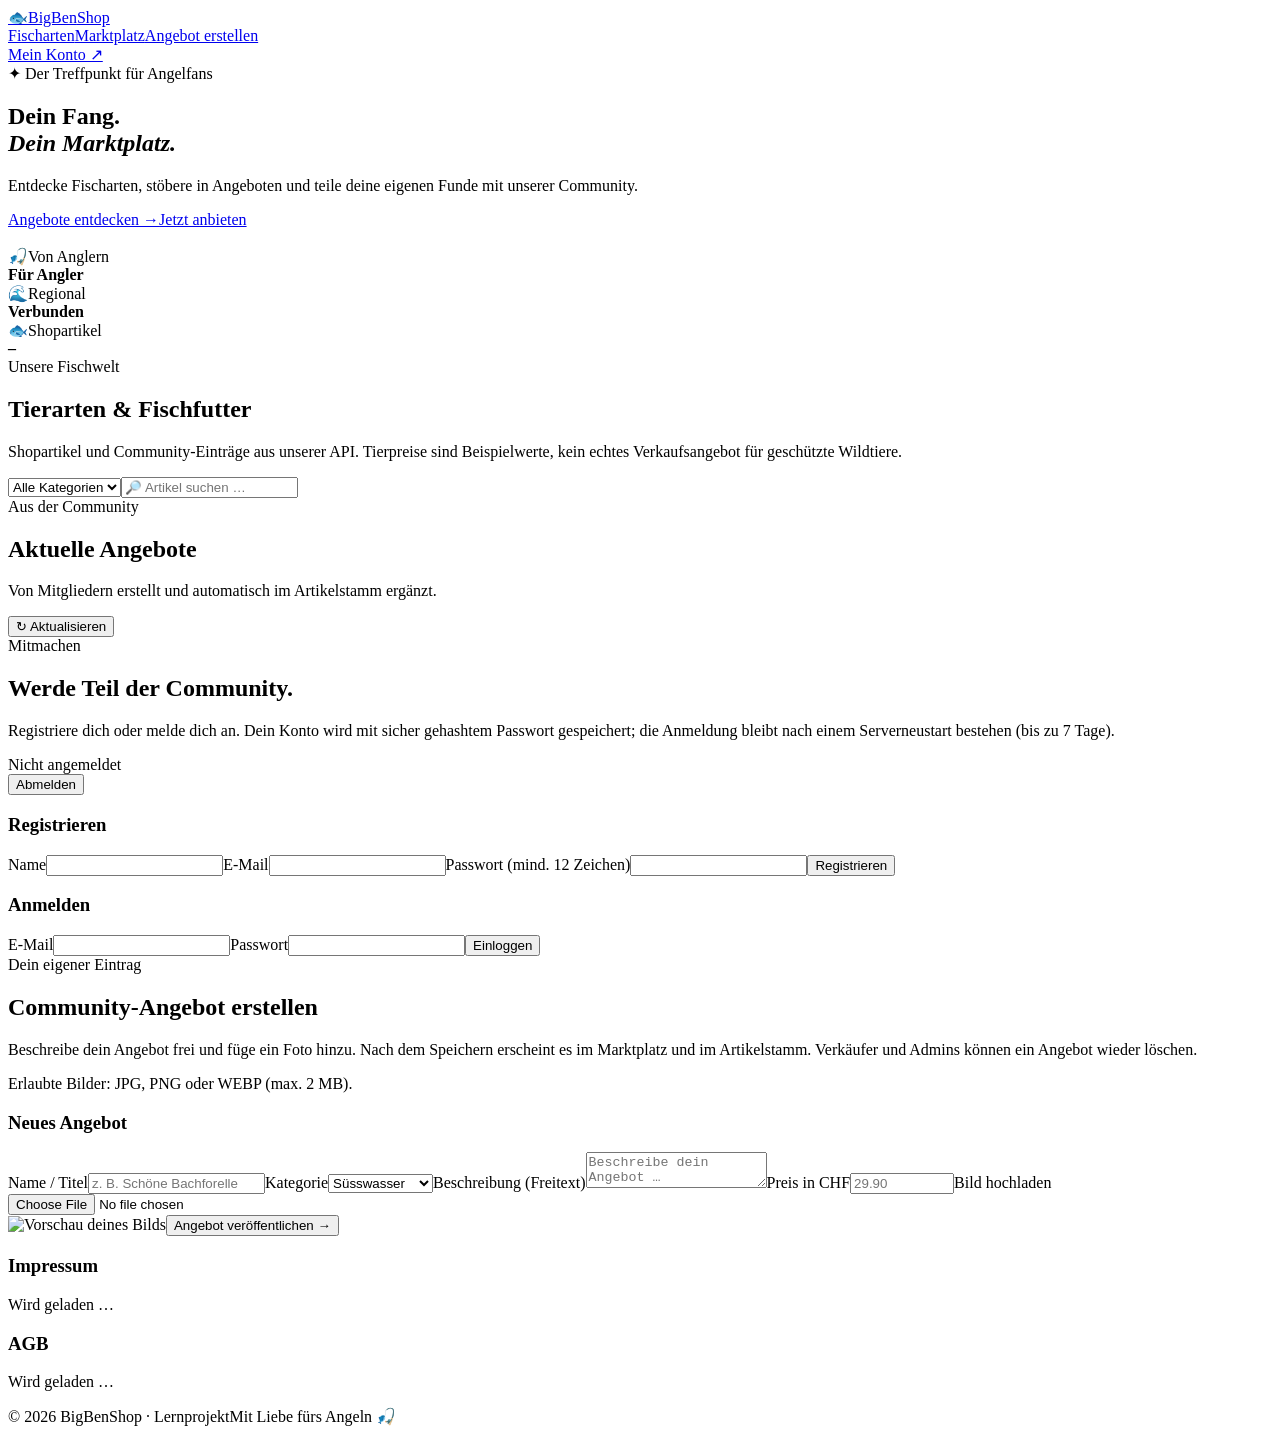
==== public/index.html @ 9a628481 "Ultra Upgrade" ====
<!doctype html>
<html lang="de">
<head>
  <meta charset="utf-8"><meta name="viewport" content="width=device-width,initial-scale=1">
  <title>BigBenShop – Dein Fisch-Marktplatz</title>
  <meta name="description" content="BigBenShop: Dein Marktplatz für Fisch- und Angelangebote.">
  <link rel="stylesheet" href="/styles.css"><script src="/app.js" defer></script>
</head>
<body>
  <header class="topbar">
    <a class="logo" href="#start"><span class="logo-icon">🐟</span><span>BigBen<span>Shop</span></span></a>
    <nav class="nav" aria-label="Hauptnavigation"><a href="#fische">Fischarten</a><a href="#angebote">Marktplatz</a><a href="#anbieten">Angebot erstellen</a></nav>
    <a class="header-action" href="#konto">Mein Konto ↗</a>
  </header>
  <section class="hero" id="start"><div class="hero-inner">
    <div><span class="eyebrow">✦ Der Treffpunkt für Angelfans</span><h1>Dein Fang.<br><em>Dein Marktplatz.</em></h1><p>Entdecke Fischarten, stöbere in Angeboten und teile deine eigenen Funde mit unserer Community.</p>
      <div class="hero-buttons"><a class="btn light" href="#angebote">Angebote entdecken →</a><a class="btn ghost" href="#anbieten">Jetzt anbieten</a></div>
    </div>
    <div class="hero-art" aria-hidden="true"><i class="bubble one"></i><i class="bubble two"></i><i class="bubble three"></i><img src="/images/hero-fish.svg" alt=""></div>
  </div></section>
  <main>
    <div class="stats"><div class="stat"><span class="dot">🎣</span><span>Von Anglern<br><b>Für Angler</b></span></div><div class="stat"><span class="dot">🌊</span><span>Regional<br><b>Verbunden</b></span></div><div class="stat"><span class="dot">🐟</span><span>Shopartikel<br><b id="fish-count">–</b></span></div></div>
    <section id="fische" class="reveal"><div class="section-top"><div><span class="kicker">Unsere Fischwelt</span><h2>Tierarten & Fischfutter</h2><p>Shopartikel und Community-Einträge aus unserer API. Tierpreise sind Beispielwerte, kein echtes Verkaufsangebot für geschützte Wildtiere.</p></div><div class="search-controls"><select id="category-filter" class="search" aria-label="Tiergruppe filtern"><option value="">Alle Kategorien</option><option>Amphibien</option><option>Knorpelfische</option><option>Knochenfische</option><option>Kopffüsser</option><option>Fischfutter</option><option>Süsswasser</option><option>Salzwasser</option><option>Angelzubehör</option><option>Sonstiges</option><option>Fischfutter</option></select><input id="search" class="search" type="search" placeholder="🔎 Artikel suchen …" aria-label="Artikel suchen"></div></div><div id="products" class="cards" aria-live="polite"></div></section>
    <section class="divider-section reveal" id="angebote"><div class="section-top"><div><span class="kicker">Aus der Community</span><h2>Aktuelle Angebote</h2><p>Von Mitgliedern erstellt und automatisch im Artikelstamm ergänzt.</p></div><button class="btn small" id="refresh" type="button">↻ Aktualisieren</button></div><div id="offers" class="cards" aria-live="polite"></div></section>
    <section class="workspace reveal" id="konto"><div><span class="kicker">Mitmachen</span><h2>Werde Teil der Community.</h2><p>Registriere dich oder melde dich an. Dein Konto wird mit sicher gehashtem Passwort gespeichert; die Anmeldung bleibt nach einem Serverneustart bestehen (bis zu 7 Tage).</p><div id="account-line" class="account-line">Nicht angemeldet</div><button id="logout" type="button" class="btn small hidden">Abmelden</button><p id="account-message" role="status" class="status hidden"></p></div>
      <div class="panel" id="auth-panel"><div class="auth-grid">
        <form id="register-form"><h3>Registrieren</h3><label class="field">Name<input id="reg-name" required minlength="2" autocomplete="name"></label><label class="field">E-Mail<input id="reg-email" type="email" required autocomplete="email"></label><label class="field">Passwort (mind. 12 Zeichen)<input id="reg-password" type="password" minlength="12" required autocomplete="new-password"></label><button class="btn" type="submit">Registrieren</button></form>
        <form id="login-form"><h3>Anmelden</h3><label class="field">E-Mail<input id="login-email" type="email" required autocomplete="email"></label><label class="field">Passwort<input id="login-password" type="password" required autocomplete="current-password"></label><button class="btn" type="submit">Einloggen</button></form>
      </div></div>
    </section>
    <section class="workspace reveal" id="anbieten"><div><span class="kicker">Dein eigener Eintrag</span><h2>Community-Angebot erstellen</h2><p>Beschreibe dein Angebot frei und füge ein Foto hinzu. Nach dem Speichern erscheint es im Marktplatz und im Artikelstamm. Verkäufer und Admins können ein Angebot wieder löschen.</p><p>Erlaubte Bilder: JPG, PNG oder WEBP (max. 2 MB).</p></div>
      <form id="offer-form" class="panel"><h3>Neues Angebot</h3><label class="field">Name / Titel<input id="offer-title" placeholder="z. B. Schöne Bachforelle" required minlength="3" maxlength="100"></label><label class="field">Kategorie<select id="offer-category"><option>Süsswasser</option><option>Salzwasser</option><option>Angelzubehör</option><option>Sonstiges</option><option>Fischfutter</option></select></label><label class="field">Beschreibung (Freitext)<textarea id="offer-description" placeholder="Beschreibe dein Angebot …" minlength="5" maxlength="1500" required></textarea></label><label class="field">Preis in CHF<input id="offer-price" type="number" min="0.01" max="100000" step="0.01" required placeholder="29.90"></label><label class="field">Bild hochladen<div class="file-area"><input id="offer-image" type="file" accept="image/png,image/jpeg,image/webp" aria-label="Bild auswählen"></div></label><img id="image-preview" class="preview hidden" alt="Vorschau deines Bilds"><button type="submit" class="btn">Angebot veröffentlichen →</button><p id="offer-message" role="status" class="status hidden"></p></form>
    </section>
    <section class="legal" id="rechtliches"><div><h3>Impressum</h3><p id="imprint">Wird geladen …</p></div><div><h3>AGB</h3><p id="terms">Wird geladen …</p></div></section>
  </main>
  <footer><span>© 2026 BigBenShop · Lernprojekt</span><span>Mit Liebe fürs Angeln 🎣</span></footer>
</body>
</html>
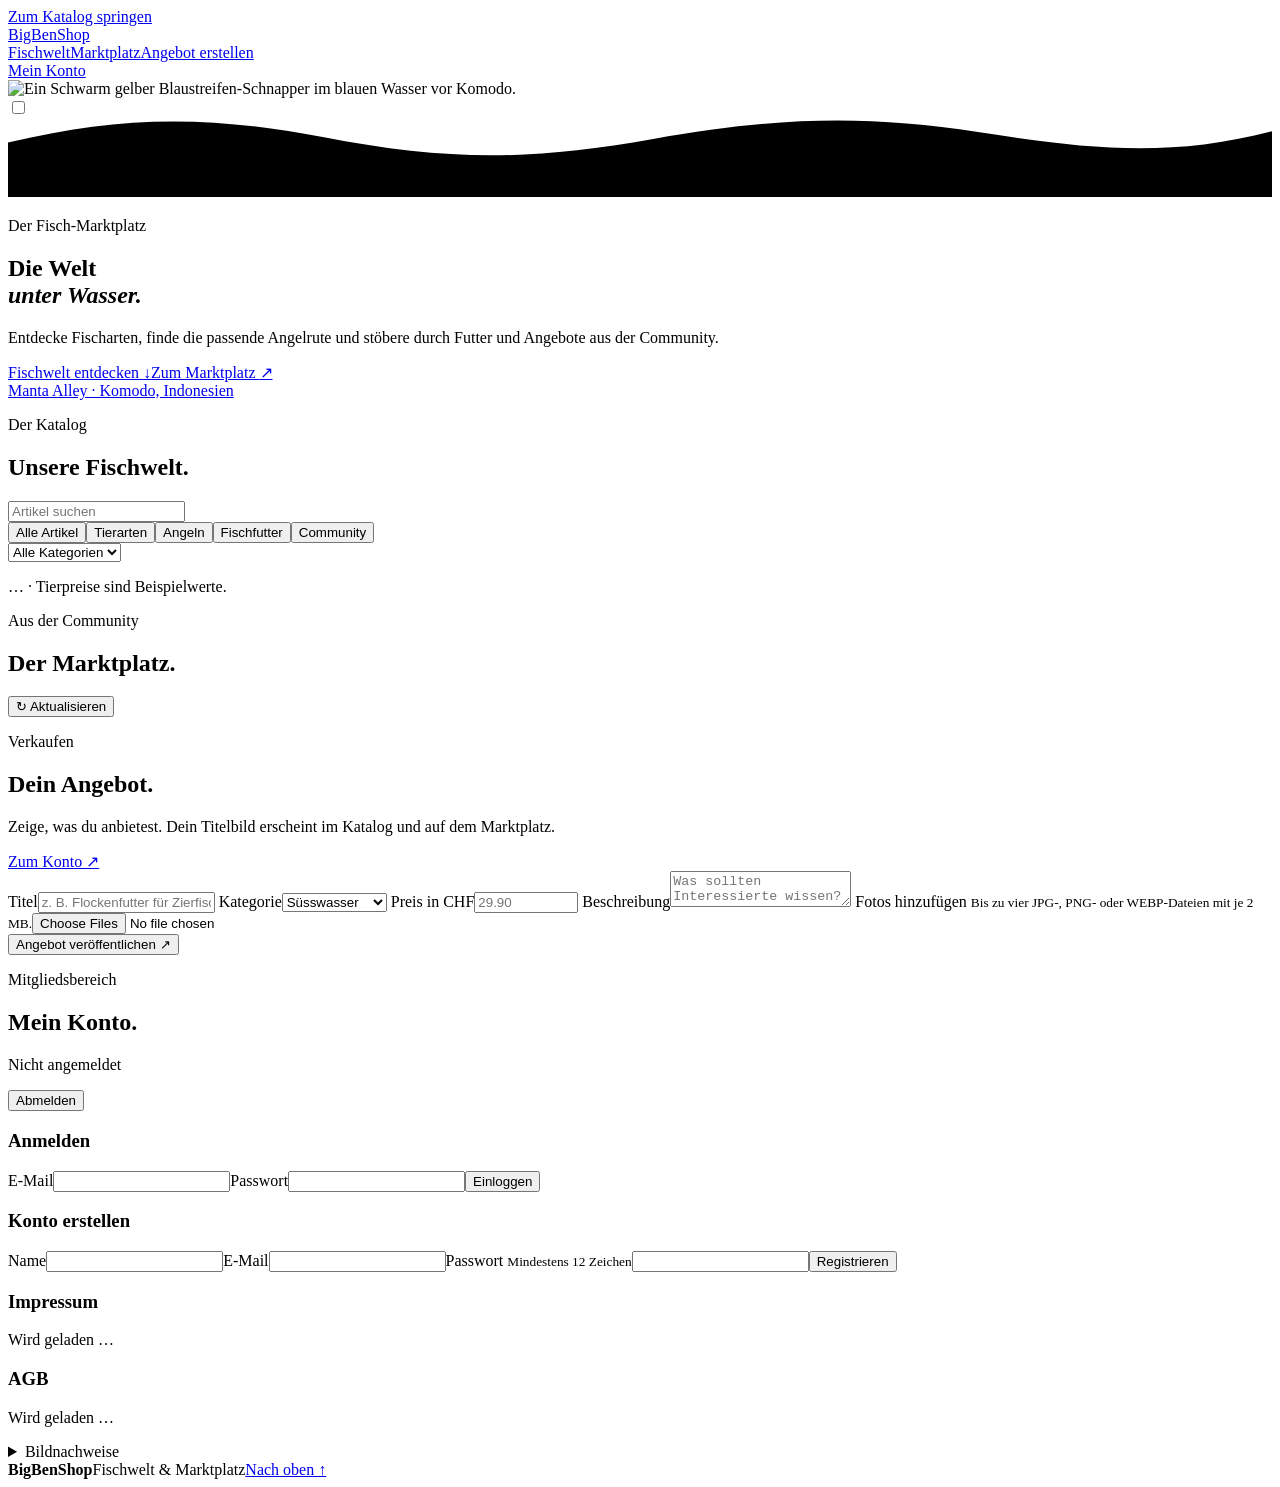
==== commit c49d6577: "Ultra Upgrade 2" ====
--- a/public/index.html
+++ b/public/index.html
@@ -1,38 +1,97 @@
 <!doctype html>
-<html lang="de">
+<html lang="de-CH">
 <head>
-  <meta charset="utf-8"><meta name="viewport" content="width=device-width,initial-scale=1">
-  <title>BigBenShop – Dein Fisch-Marktplatz</title>
-  <meta name="description" content="BigBenShop: Dein Marktplatz für Fisch- und Angelangebote.">
-  <link rel="stylesheet" href="/styles.css"><script src="/app.js" defer></script>
+  <meta charset="utf-8">
+  <meta name="viewport" content="width=device-width, initial-scale=1">
+  <meta name="theme-color" content="#082e37">
+  <meta name="description" content="Fischarten entdecken und eigene Angebote auf dem Fisch-Marktplatz BigBenShop veröffentlichen.">
+  <title>BigBenShop · Fischwelt & Marktplatz</title>
+  <link rel="stylesheet" href="/styles.css">
+  <script src="/app.js" defer></script>
 </head>
-<body>
+<body id="start">
+  <a class="skip" href="#fische">Zum Katalog springen</a>
   <header class="topbar">
-    <a class="logo" href="#start"><span class="logo-icon">🐟</span><span>BigBen<span>Shop</span></span></a>
-    <nav class="nav" aria-label="Hauptnavigation"><a href="#fische">Fischarten</a><a href="#angebote">Marktplatz</a><a href="#anbieten">Angebot erstellen</a></nav>
-    <a class="header-action" href="#konto">Mein Konto ↗</a>
+    <div class="wrap navigation">
+      <a class="brand" href="#start" aria-label="BigBenShop Startseite"><span class="brand-fish" aria-hidden="true"></span>BigBen<span class="brand-light">Shop</span></a>
+      <nav aria-label="Hauptnavigation"><a href="#fische">Fischwelt</a><a href="#angebote">Marktplatz</a><a href="#anbieten">Angebot erstellen</a></nav>
+      <a class="account-link" href="#konto"><span class="person-icon" aria-hidden="true"></span>Mein Konto</a>
+    </div>
   </header>
-  <section class="hero" id="start"><div class="hero-inner">
-    <div><span class="eyebrow">✦ Der Treffpunkt für Angelfans</span><h1>Dein Fang.<br><em>Dein Marktplatz.</em></h1><p>Entdecke Fischarten, stöbere in Angeboten und teile deine eigenen Funde mit unserer Community.</p>
-      <div class="hero-buttons"><a class="btn light" href="#angebote">Angebote entdecken →</a><a class="btn ghost" href="#anbieten">Jetzt anbieten</a></div>
+  <!-- Das Titelbild liegt im Projekt. Es wird als erstes geladen, damit der Seitenkopf sofort sichtbar ist. -->
+  <section class="hero" aria-labelledby="hero-title">
+    <img class="hero-photo" src="/images/riff.jpg" alt="Ein Schwarm gelber Blaustreifen-Schnapper im blauen Wasser vor Komodo." fetchpriority="high">
+    <!-- Licht und Luftblasen liegen über dem Foto, während die Schrift ruhig bleibt. -->
+    <div class="sea-atmosphere" aria-hidden="true"><i></i><i></i><i></i><i></i><i></i><i></i></div>
+    <!-- Drei versetzte Wasserlinien nutzen dieselbe Kontur. CSS formt ihre Kurven weich um. -->
+    <label class="wave-control" title="Titelbildanimation pausieren oder fortsetzen">
+      <input id="wave-pause" type="checkbox" aria-label="Titelbildanimation pausieren">
+      <span class="wave-icon" aria-hidden="true"></span>
+    </label>
+    <svg class="waterline" viewBox="0 0 1440 90" preserveAspectRatio="none" aria-hidden="true" focusable="false">
+      <path class="wave-far" transform="translate(0 -14)" d="M0 42 C125 12 225 10 360 36 S590 64 735 38 S980 11 1105 30 S1320 60 1440 29 L1440 90 L0 90 Z"/>
+      <path class="wave-near" transform="translate(0 -7)" d="M0 42 C125 12 225 10 360 36 S590 64 735 38 S980 11 1105 30 S1320 60 1440 29 L1440 90 L0 90 Z"/>
+      <path class="wave-shore" d="M0 42 C125 12 225 10 360 36 S590 64 735 38 S980 11 1105 30 S1320 60 1440 29 L1440 90 L0 90 Z"/>
+    </svg>
+    <div class="wrap hero-inner">
+      <div class="hero-copy">
+        <p class="eyebrow"><span class="signal"></span> Der Fisch-Marktplatz</p>
+        <h1 id="hero-title">Die Welt<br><em>unter Wasser.</em></h1>
+        <p class="intro">Entdecke Fischarten, finde die passende Angelrute und stöbere durch Futter und Angebote aus der Community.</p>
+        <div class="actions"><a class="button accent" href="#fische">Fischwelt entdecken <span aria-hidden="true">↓</span></a><a class="hero-link" href="#angebote">Zum Marktplatz <span aria-hidden="true">↗</span></a></div>
+      </div>
+      <a href="#bildnachweise" class="photo-caption"><span class="lens" aria-hidden="true"></span>Manta Alley · Komodo, Indonesien</a>
     </div>
-    <div class="hero-art" aria-hidden="true"><i class="bubble one"></i><i class="bubble two"></i><i class="bubble three"></i><img src="/images/hero-fish.svg" alt=""></div>
-  </div></section>
-  <main>
-    <div class="stats"><div class="stat"><span class="dot">🎣</span><span>Von Anglern<br><b>Für Angler</b></span></div><div class="stat"><span class="dot">🌊</span><span>Regional<br><b>Verbunden</b></span></div><div class="stat"><span class="dot">🐟</span><span>Shopartikel<br><b id="fish-count">–</b></span></div></div>
-    <section id="fische" class="reveal"><div class="section-top"><div><span class="kicker">Unsere Fischwelt</span><h2>Tierarten & Fischfutter</h2><p>Shopartikel und Community-Einträge aus unserer API. Tierpreise sind Beispielwerte, kein echtes Verkaufsangebot für geschützte Wildtiere.</p></div><div class="search-controls"><select id="category-filter" class="search" aria-label="Tiergruppe filtern"><option value="">Alle Kategorien</option><option>Amphibien</option><option>Knorpelfische</option><option>Knochenfische</option><option>Kopffüsser</option><option>Fischfutter</option><option>Süsswasser</option><option>Salzwasser</option><option>Angelzubehör</option><option>Sonstiges</option><option>Fischfutter</option></select><input id="search" class="search" type="search" placeholder="🔎 Artikel suchen …" aria-label="Artikel suchen"></div></div><div id="products" class="cards" aria-live="polite"></div></section>
-    <section class="divider-section reveal" id="angebote"><div class="section-top"><div><span class="kicker">Aus der Community</span><h2>Aktuelle Angebote</h2><p>Von Mitgliedern erstellt und automatisch im Artikelstamm ergänzt.</p></div><button class="btn small" id="refresh" type="button">↻ Aktualisieren</button></div><div id="offers" class="cards" aria-live="polite"></div></section>
-    <section class="workspace reveal" id="konto"><div><span class="kicker">Mitmachen</span><h2>Werde Teil der Community.</h2><p>Registriere dich oder melde dich an. Dein Konto wird mit sicher gehashtem Passwort gespeichert; die Anmeldung bleibt nach einem Serverneustart bestehen (bis zu 7 Tage).</p><div id="account-line" class="account-line">Nicht angemeldet</div><button id="logout" type="button" class="btn small hidden">Abmelden</button><p id="account-message" role="status" class="status hidden"></p></div>
-      <div class="panel" id="auth-panel"><div class="auth-grid">
-        <form id="register-form"><h3>Registrieren</h3><label class="field">Name<input id="reg-name" required minlength="2" autocomplete="name"></label><label class="field">E-Mail<input id="reg-email" type="email" required autocomplete="email"></label><label class="field">Passwort (mind. 12 Zeichen)<input id="reg-password" type="password" minlength="12" required autocomplete="new-password"></label><button class="btn" type="submit">Registrieren</button></form>
-        <form id="login-form"><h3>Anmelden</h3><label class="field">E-Mail<input id="login-email" type="email" required autocomplete="email"></label><label class="field">Passwort<input id="login-password" type="password" required autocomplete="current-password"></label><button class="btn" type="submit">Einloggen</button></form>
-      </div></div>
+  </section>
+  <main class="wrap">
+    <!-- app.js befüllt die Filter und erzeugt aus jedem API-Artikel eine Fotokarte. -->
+    <section id="fische" class="section catalog">
+      <div class="section-heading"><div><p class="overline">Der Katalog</p><h2>Unsere Fischwelt<span class="period">.</span></h2></div>
+        <label class="searchbox"><span class="magnify" aria-hidden="true"></span><input id="search" type="search" placeholder="Artikel suchen" aria-label="Artikel suchen"></label>
+      </div>
+      <div class="toolbar">
+        <div class="tabs" aria-label="Artikeltyp filtern" role="group">
+          <button type="button" data-type="all" aria-pressed="true">Alle Artikel</button><button type="button" data-type="tier" aria-pressed="false">Tierarten</button><button type="button" data-type="angeln" aria-pressed="false">Angeln</button><button type="button" data-type="futter" aria-pressed="false">Fischfutter</button><button type="button" data-type="community" aria-pressed="false">Community</button>
+        </div>
+        <select id="category-filter" aria-label="Kategorie filtern"><option value="">Alle Kategorien</option></select>
+      </div>
+      <p class="result-line" role="status"><span id="fish-count">…</span> · Tierpreise sind Beispielwerte.</p>
+      <p id="group-error" class="data-error" role="status"></p><p id="catalog-error" class="data-error" role="status"></p>
+      <div id="products" class="cards"></div>
     </section>
-    <section class="workspace reveal" id="anbieten"><div><span class="kicker">Dein eigener Eintrag</span><h2>Community-Angebot erstellen</h2><p>Beschreibe dein Angebot frei und füge ein Foto hinzu. Nach dem Speichern erscheint es im Marktplatz und im Artikelstamm. Verkäufer und Admins können ein Angebot wieder löschen.</p><p>Erlaubte Bilder: JPG, PNG oder WEBP (max. 2 MB).</p></div>
-      <form id="offer-form" class="panel"><h3>Neues Angebot</h3><label class="field">Name / Titel<input id="offer-title" placeholder="z. B. Schöne Bachforelle" required minlength="3" maxlength="100"></label><label class="field">Kategorie<select id="offer-category"><option>Süsswasser</option><option>Salzwasser</option><option>Angelzubehör</option><option>Sonstiges</option><option>Fischfutter</option></select></label><label class="field">Beschreibung (Freitext)<textarea id="offer-description" placeholder="Beschreibe dein Angebot …" minlength="5" maxlength="1500" required></textarea></label><label class="field">Preis in CHF<input id="offer-price" type="number" min="0.01" max="100000" step="0.01" required placeholder="29.90"></label><label class="field">Bild hochladen<div class="file-area"><input id="offer-image" type="file" accept="image/png,image/jpeg,image/webp" aria-label="Bild auswählen"></div></label><img id="image-preview" class="preview hidden" alt="Vorschau deines Bilds"><button type="submit" class="btn">Angebot veröffentlichen →</button><p id="offer-message" role="status" class="status hidden"></p></form>
+    <section class="section" id="angebote">
+      <div class="section-heading"><div><p class="overline">Aus der Community</p><h2>Der Marktplatz<span class="period">.</span></h2></div>
+        <button class="button outline" id="refresh" type="button">↻ Aktualisieren</button>
+      </div>
+      <p id="offers-error" class="data-error" role="status"></p><div id="offers" class="cards" aria-live="polite"></div>
     </section>
-    <section class="legal" id="rechtliches"><div><h3>Impressum</h3><p id="imprint">Wird geladen …</p></div><div><h3>AGB</h3><p id="terms">Wird geladen …</p></div></section>
+    <section class="section split" id="anbieten">
+      <div class="section-copy"><p class="overline">Verkaufen</p><h2>Dein Angebot<span class="period">.</span></h2><p>Zeige, was du anbietest. Dein Titelbild erscheint im Katalog und auf dem Marktplatz.</p><a href="#konto" class="text-link">Zum Konto ↗</a></div>
+      <form id="offer-form" class="panel form-grid">
+        <label class="full">Titel<input id="offer-title" placeholder="z. B. Flockenfutter für Zierfische" required minlength="3" maxlength="100"></label>
+        <label>Kategorie<select id="offer-category"><option>Süsswasser</option><option>Salzwasser</option><option>Angelruten</option><option>Angelzubehör</option><option>Sonstiges</option><option>Fischfutter</option></select></label>
+        <label>Preis in CHF<input id="offer-price" type="number" min="0.01" max="100000" step="0.01" required placeholder="29.90"></label>
+        <label class="full">Beschreibung<textarea id="offer-description" placeholder="Was sollten Interessierte wissen?" minlength="5" maxlength="1500" required></textarea></label>
+        <label class="full">Fotos hinzufügen <small>Bis zu vier JPG-, PNG- oder WEBP-Dateien mit je 2 MB.</small><input id="offer-image" type="file" multiple accept="image/png,image/jpeg,image/webp"></label>
+        <div id="image-preview" class="previews full" aria-label="Bildvorschau"></div>
+        <button type="submit" class="button dark">Angebot veröffentlichen ↗</button><p id="offer-message" role="status" class="status hidden full"></p>
+      </form>
+    </section>
+    <section class="section split" id="konto">
+      <div class="section-copy"><p class="overline">Mitgliedsbereich</p><h2>Mein Konto<span class="period">.</span></h2><p id="account-line">Nicht angemeldet</p><button id="logout" type="button" class="button outline hidden">Abmelden</button><p id="account-message" role="status" class="status hidden"></p></div>
+      <div class="panel auth" id="auth-panel">
+        <form id="login-form"><h3>Anmelden</h3><label>E-Mail<input id="login-email" type="email" required autocomplete="email"></label><label>Passwort<input id="login-password" type="password" required autocomplete="current-password"></label><button class="button dark" type="submit">Einloggen</button></form>
+        <form id="register-form"><h3>Konto erstellen</h3><label>Name<input id="reg-name" required minlength="2" autocomplete="name"></label><label>E-Mail<input id="reg-email" type="email" required autocomplete="email"></label><label>Passwort <small>Mindestens 12 Zeichen</small><input id="reg-password" type="password" minlength="12" required autocomplete="new-password"></label><button class="button outline" type="submit">Registrieren</button></form>
+      </div>
+    </section>
+    <section class="legal" id="rechtliches" aria-label="Rechtliches und Bildnachweise">
+      <div><h3>Impressum</h3><p id="imprint-error" class="data-error" role="status"></p><p id="imprint">Wird geladen …</p></div>
+      <div><h3>AGB</h3><p id="terms-error" class="data-error" role="status"></p><p id="terms">Wird geladen …</p></div>
+      <details id="bildnachweise"><summary>Bildnachweise</summary><p>Titelbild „A school of blue-striped snappers at Manta Alley“ von Alexander Vasenin. Darstellung im Bildausschnitt. <a href="https://commons.wikimedia.org/wiki/File:A_school_of_blue-striped_snappers_at_Manta_Alley.JPG">Original</a> · <a href="https://creativecommons.org/licenses/by-sa/3.0/">CC BY-SA 3.0</a>. Die Quellen der Artikelfotos stehen in den jeweiligen Details.</p></details>
+    </section>
   </main>
-  <footer><span>© 2026 BigBenShop · Lernprojekt</span><span>Mit Liebe fürs Angeln 🎣</span></footer>
+  <footer><div class="wrap"><b>BigBenShop</b><span>Fischwelt & Marktplatz</span><a href="#start">Nach oben ↑</a></div></footer>
+  <!-- Ein gemeinsamer Dialog zeigt die Details der jeweils ausgewählten Karte. -->
+  <dialog id="item-dialog" aria-labelledby="detail-title"><div class="dialog-bar"><span>Artikeldetails</span><form method="dialog"><button class="close-dialog" aria-label="Details schliessen">×</button></form></div><div id="detail-content"></div></dialog>
 </body>
 </html>
